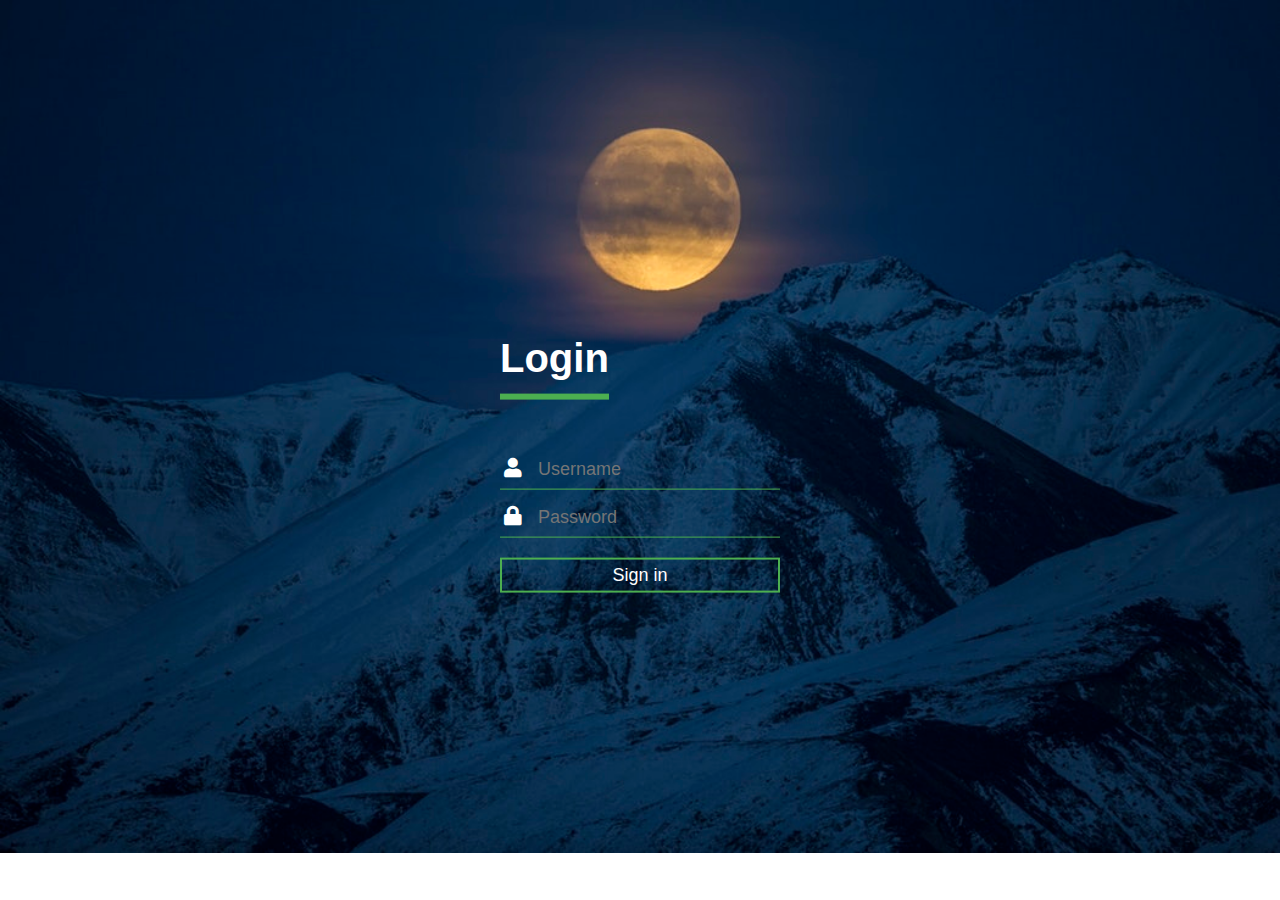
==== index.html @ 2b5dc476 "my first website" ====
<!DOCTYPE html>
<html lang="en" dir="ltr">
  <head>
    <meta charset="utf-8">
    <title></title>
    <link rel="stylesheet" href="style.css">
  </head>
  <body>
<div class="login-box">
  <h1>Login</h1>
  <div class="textbox">
    <i class="fas fa-user"></i>
    <input type="text" placeholder="Username">
  </div>

  <div class="textbox">
    <i class="fas fa-lock"></i>
    <input type="password" placeholder="Password">
  </div>

  <input type="button" class="btn" value="Sign in">
</div>
  </body>
</html>
---- style.css ----
@import "https://use.fontawesome.com/releases/v5.5.0/css/all.css";
body{
  margin: 0;
  padding: 0;
  font-family: sans-serif;
  background: url(bg.jpg) no-repeat;
  background-size: cover;
}
.login-box{
  width: 280px;
  position: absolute;
  top: 50%;
  left: 50%;
  transform: translate(-50%,-50%);
  color: white;
}
.login-box h1{
  float: left;
  font-size: 40px;
  border-bottom: 6px solid #4caf50;
  margin-bottom: 50px;
  padding: 13px 0;
}
.textbox{
  width: 100%;
  overflow: hidden;
  font-size: 20px;
  padding: 8px 0;
  margin: 8px 0;
  border-bottom: 1px solid #4caf50;
}
.textbox i{
  width: 26px;
  float: left;
  text-align: center;
}
.textbox input{
  border: none;
  outline: none;
  background: none;
  color: white;
  font-size: 18px;
  width: 80%;
  float: left;
  margin: 0 10px;
}
.btn{
  width: 100%;
  background: none;
  border: 2px solid #4caf50;
  color: white;
  padding: 5px;
  font-size: 18px;
  cursor: pointer;
  margin: 12px 0;
}
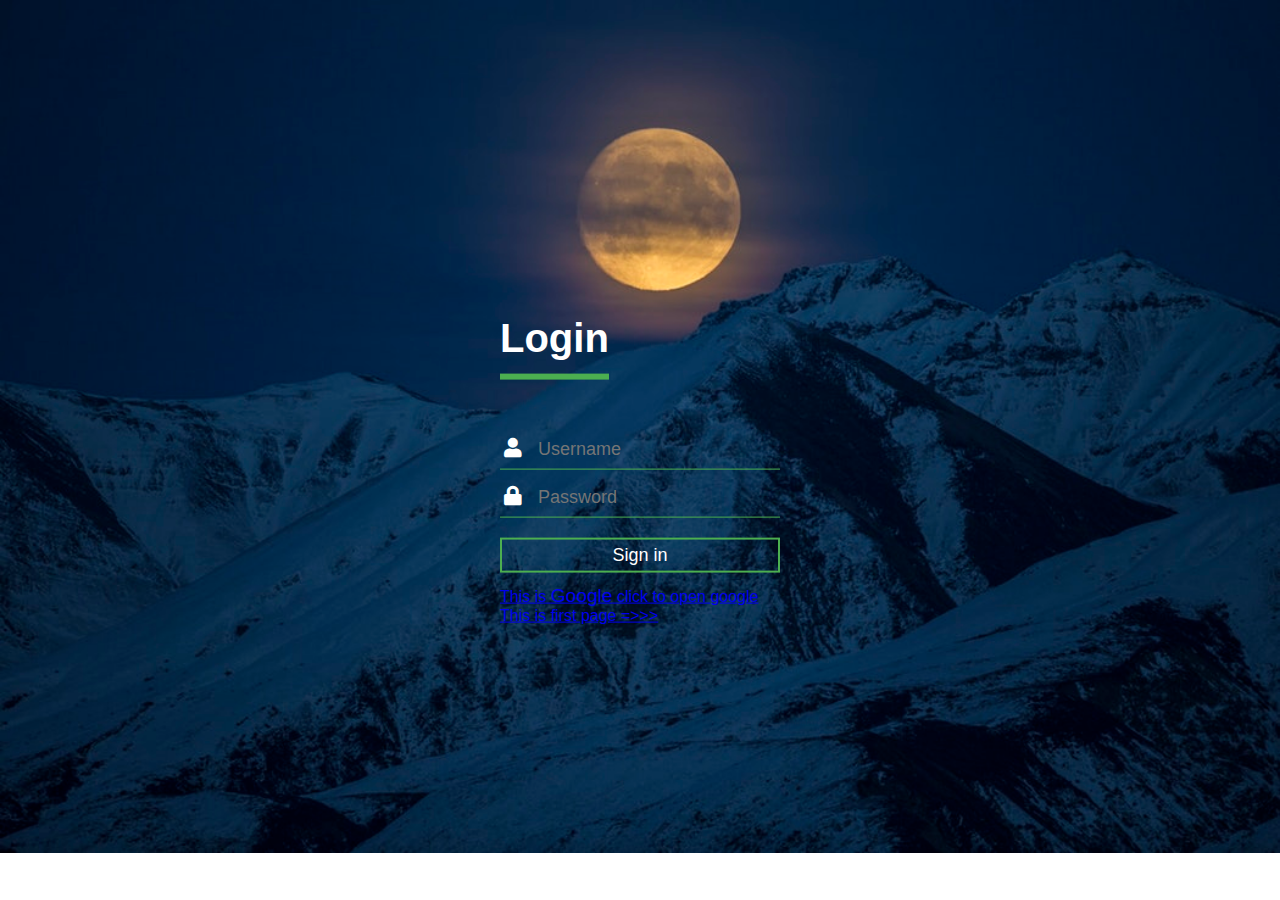
==== commit c421fd99: "new" ====
--- a/index.html
+++ b/index.html
@@ -18,7 +18,11 @@
     <input type="password" placeholder="Password">
   </div>
 
-  <input type="button" class="btn" value="Sign in">
+  <input type="button" class="btn" value="Sign in"body link =green href="aa.html">
+  <a href="http://www.youtube.com"><br> This is <Big>Google</Big> click to open google</a>
+  <a body link =green href="aa.html">This is first page =>>> </a>
+
+
 </div>
   </body>
 </html>
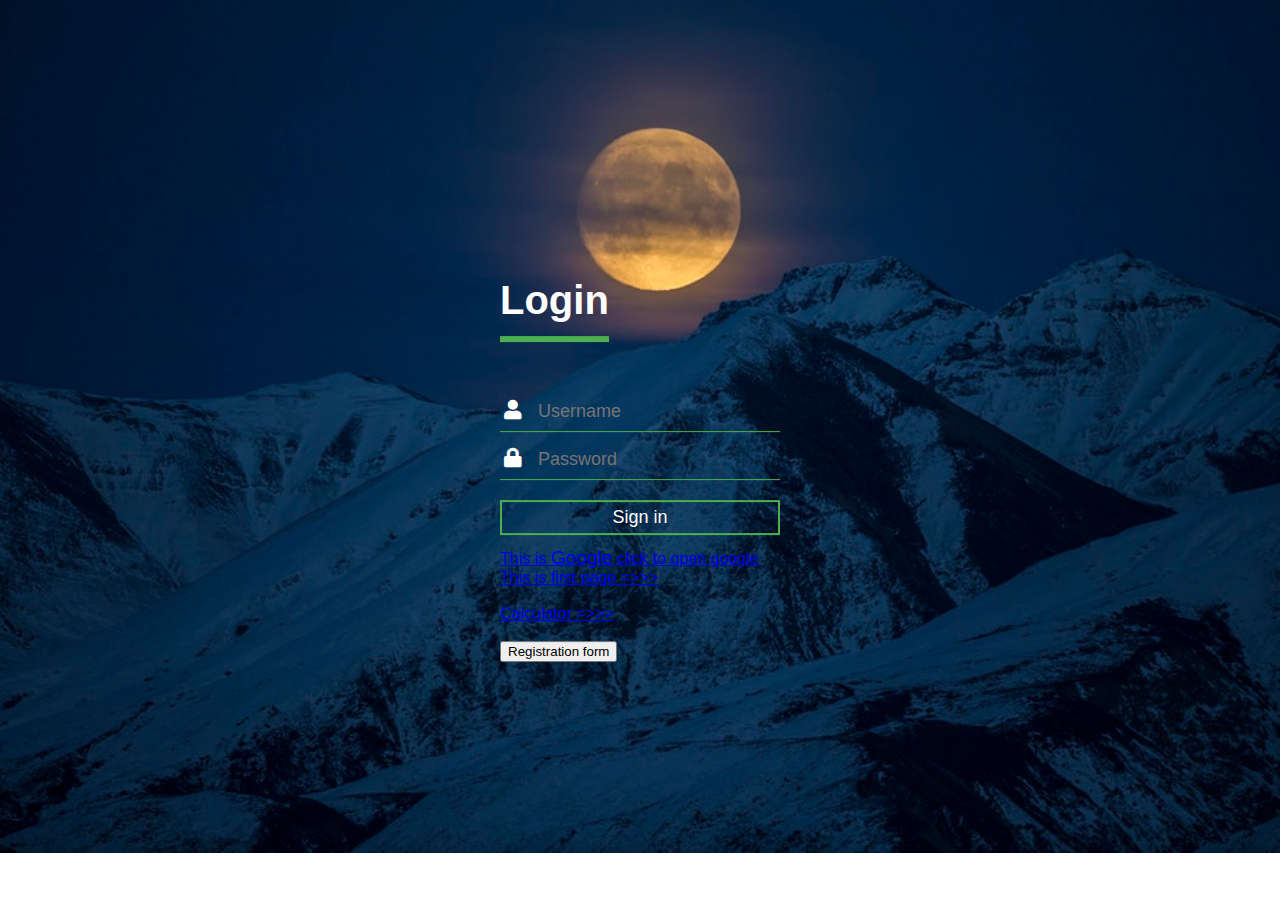
==== commit 710f162e: "cal" ====
--- a/index.html
+++ b/index.html
@@ -21,8 +21,14 @@
   <input type="button" class="btn" value="Sign in"body link =green href="aa.html">
   <a href="http://www.youtube.com"><br> This is <Big>Google</Big> click to open google</a>
   <a body link =green href="aa.html">This is first page =>>> </a>
-
-
+  <br></br>
+<a body link =green href="calculator.html">Calculator =>>> </a>
+ <br></br>
+  <form action="aa.html">
+    <input type="submit" value="Registration form" />
+</form>
+  
+  
 </div>
   </body>
 </html>
